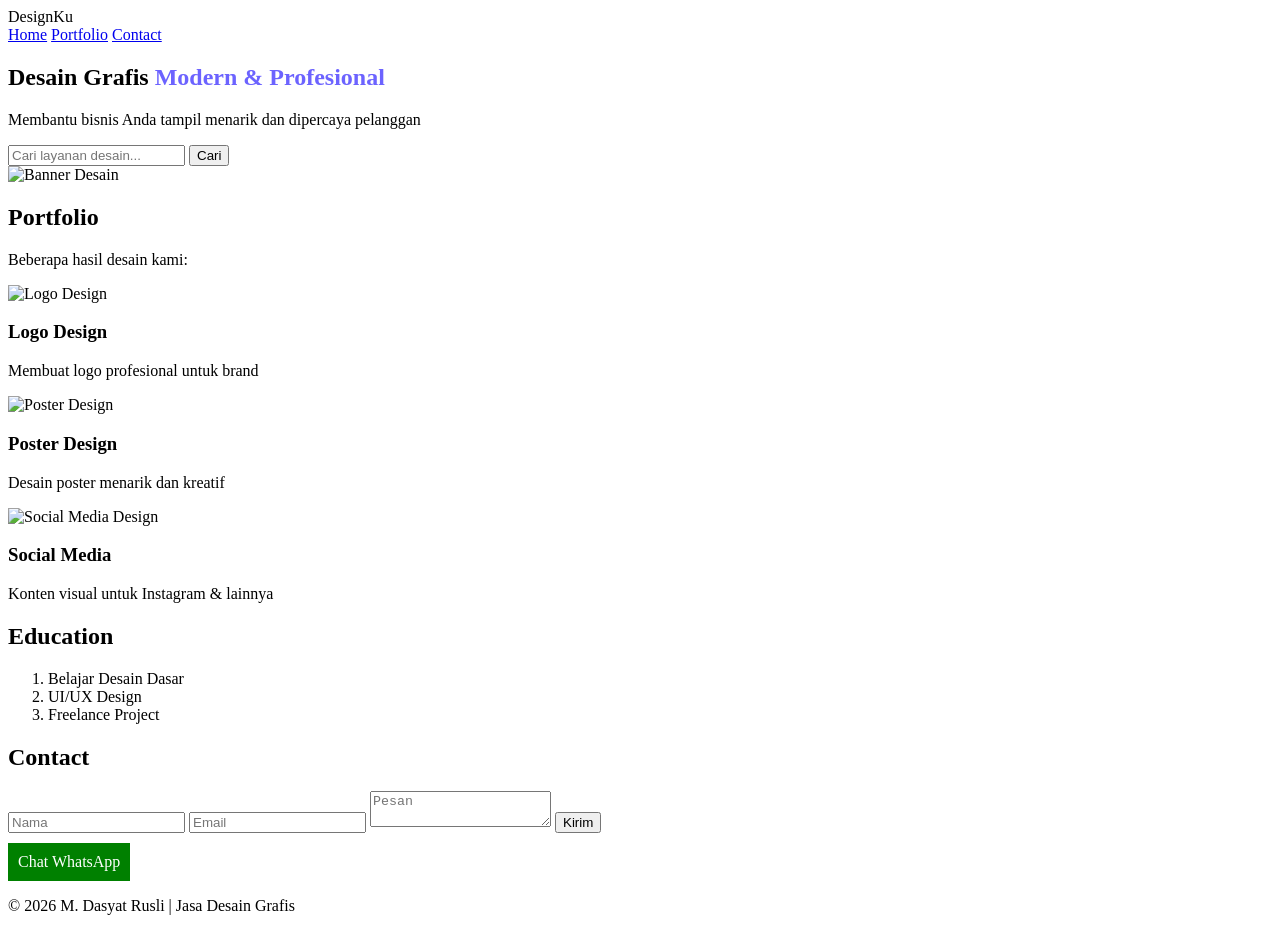
==== Asn/index.html @ 590995de "Create index.html" ====
<!doctype html>
<html lang="id">
  <head>
    <meta charset="UTF-8" />
    <meta name="viewport" content="width=device-width, initial-scale=1.0" />
    <title>Jasa Desain Grafis</title>
    <link rel="stylesheet" href="style.css" />

    <style>
      h1 span {
        color: #6c63ff;
      }

      .btn {
        background: #6c63ff;
        color: white;
        padding: 10px 20px;
        border-radius: 5px;
        text-decoration: none;
      }

      .btn:hover {
        background: #574fd6;
      }
    </style>
  </head>

  <body>
    <header>
      <div class="container nav">
        <div class="logo">Design<span>Ku</span></div>
        <nav>
          <a href="#">Home</a>
          <a href="#portfolio">Portfolio</a>
          <a href="#contact">Contact</a>
        </nav>
      </div>
    </header>

    <section class="hero">
      <div class="container hero-content">
        <div class="hero-text">
          <h1>Desain Grafis <span>Modern & Profesional</span></h1>
          <p>Membantu bisnis Anda tampil menarik dan dipercaya pelanggan</p>

          <form class="search">
            <input type="text" placeholder="Cari layanan desain..." />
            <button type="submit">Cari</button>
          </form>
        </div>

        <div class="hero-img">
          <img src="img/banner.png" alt="Banner Desain" />
        </div>
      </div>
    </section>

    <section id="portfolio" class="section">
      <div class="container">
        <h2>Portfolio</h2>
        <p>Beberapa hasil desain kami:</p>

        <div class="cards">
          <div class="card">
            <img src="img/saga.png" alt="Logo Design" />
            <h3>Logo Design</h3>
            <p>Membuat logo profesional untuk brand</p>
          </div>

          <div class="card">
            <img src="img/poster.png" alt="Poster Design" />
            <h3>Poster Design</h3>
            <p>Desain poster menarik dan kreatif</p>
          </div>

          <div class="card">
            <img src="img/instagram.png" alt="Social Media Design" />
            <h3>Social Media</h3>
            <p>Konten visual untuk Instagram & lainnya</p>
          </div>
        </div>

        <h2>Education</h2>
        <ol>
          <li>Belajar Desain Dasar</li>
          <li>UI/UX Design</li>
          <li>Freelance Project</li>
        </ol>
      </div>
    </section>

    <section id="contact" class="section contact">
      <div class="container">
        <h2>Contact</h2>

        <form class="form">
          <input type="text" placeholder="Nama" required />
          <input type="email" placeholder="Email" required />
          <textarea placeholder="Pesan" required></textarea>
          <button type="submit">Kirim</button>
        </form>

        <a href="https://wa.me/6281382795630" style="display: inline-block; margin-top: 10px; background: green; color: white; padding: 10px; text-decoration: none"> Chat WhatsApp </a>
      </div>
    </section>

    <footer>
      <p>© 2026 M. Dasyat Rusli | Jasa Desain Grafis</p>
    </footer>
  </body>
</html>
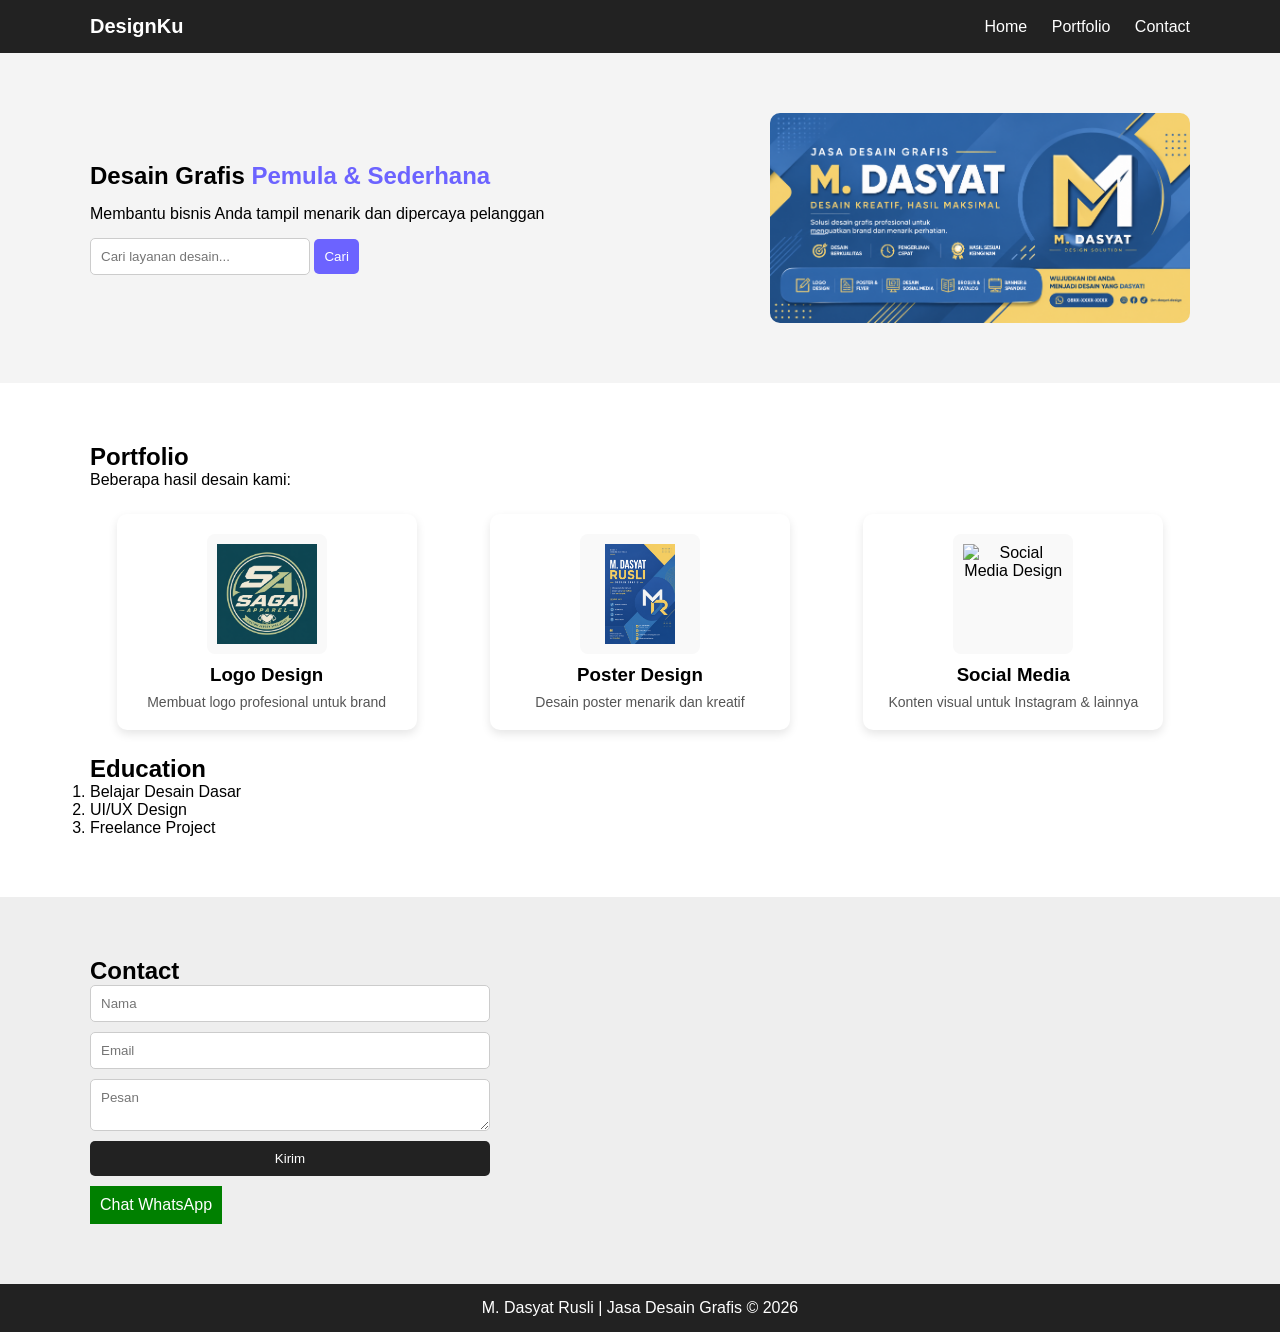
==== commit 3c62f8dc: "Update index.html" ====
--- a/Asn/index.html
+++ b/Asn/index.html
@@ -40,7 +40,7 @@
     <section class="hero">
       <div class="container hero-content">
         <div class="hero-text">
-          <h1>Desain Grafis <span>Modern & Profesional</span></h1>
+          <h1>Desain Grafis <span>Pemula & Sederhana</span></h1>
           <p>Membantu bisnis Anda tampil menarik dan dipercaya pelanggan</p>
 
           <form class="search">
@@ -50,7 +50,7 @@
         </div>
 
         <div class="hero-img">
-          <img src="img/banner.png" alt="Banner Desain" />
+          <img src="banner.png" alt="Banner Desain" />
         </div>
       </div>
     </section>
@@ -62,19 +62,19 @@
 
         <div class="cards">
           <div class="card">
-            <img src="img/saga.png" alt="Logo Design" />
+            <img src="saga.png" alt="Logo Design" />
             <h3>Logo Design</h3>
             <p>Membuat logo profesional untuk brand</p>
           </div>
 
           <div class="card">
-            <img src="img/poster.png" alt="Poster Design" />
+            <img src="poster.png" alt="Poster Design" />
             <h3>Poster Design</h3>
             <p>Desain poster menarik dan kreatif</p>
           </div>
 
           <div class="card">
-            <img src="img/instagram.png" alt="Social Media Design" />
+            <img src="instagram.png" alt="Social Media Design" />
             <h3>Social Media</h3>
             <p>Konten visual untuk Instagram & lainnya</p>
           </div>
@@ -105,7 +105,7 @@
     </section>
 
     <footer>
-      <p>© 2026 M. Dasyat Rusli | Jasa Desain Grafis</p>
+      <p>M. Dasyat Rusli | Jasa Desain Grafis © 2026</p>
     </footer>
   </body>
 </html>
--- a/Asn/style.css
+++ b/Asn/style.css
@@ -0,0 +1,197 @@
+* {
+  margin: 0;
+  padding: 0;
+  box-sizing: border-box;
+  font-family: Arial, sans-serif;
+}
+
+.container {
+  width: 90%;
+  max-width: 1100px;
+  margin: auto;
+}
+
+header {
+  background: #222;
+  color: white;
+  padding: 15px 0;
+}
+
+.nav {
+  display: flex;
+  justify-content: space-between;
+  align-items: center;
+}
+
+.logo {
+  font-weight: bold;
+  font-size: 20px;
+}
+
+nav a {
+  color: white;
+  margin-left: 20px;
+  text-decoration: none;
+}
+
+.hero {
+  background: #f4f4f4;
+  padding: 60px 0;
+}
+
+.hero-content {
+  display: flex;
+  align-items: center;
+  justify-content: space-between;
+  gap: 40px;
+}
+
+.hero-text {
+  max-width: 50%;
+}
+
+.hero-text h1 {
+  margin-bottom: 15px;
+}
+
+.hero-text p {
+  margin-bottom: 15px;
+}
+
+.hero-img img {
+  width: 100%;
+  max-width: 420px;
+  height: auto;
+  border-radius: 10px;
+  display: block;
+}
+
+.search {
+  margin-top: 15px;
+}
+
+.search input {
+  padding: 10px;
+  width: 220px;
+  border: 1px solid #ccc;
+  border-radius: 5px;
+}
+
+.search button {
+  padding: 10px;
+  background: #6c63ff;
+  color: white;
+  border: none;
+  border-radius: 5px;
+  cursor: pointer;
+}
+
+.section {
+  padding: 60px 0;
+}
+
+.cards {
+  display: flex;
+  gap: 20px;
+  margin: 25px 0;
+  flex-wrap: wrap;
+}
+
+.card {
+  flex: 1;
+  min-width: 250px;
+  max-width: 300px;
+  margin: auto;
+  background: white;
+  padding: 20px;
+  border-radius: 10px;
+  text-align: center;
+  box-shadow: 0 4px 10px rgba(0, 0, 0, 0.1);
+  transition: 0.3s;
+
+  display: flex;
+  flex-direction: column;
+  align-items: center;
+  justify-content: space-between;
+}
+
+.card:hover {
+  transform: translateY(-5px);
+}
+
+.card img {
+  width: 100%;
+  max-width: 120px;
+  height: 120px;
+  object-fit: contain;
+  background: #f9f9f9;
+  padding: 10px;
+  border-radius: 8px;
+  margin-bottom: 10px;
+}
+
+.card h3 {
+  margin-bottom: 8px;
+}
+
+.card p {
+  font-size: 14px;
+  color: #555;
+}
+
+.contact {
+  background: #eee;
+}
+
+.form {
+  display: flex;
+  flex-direction: column;
+  max-width: 400px;
+}
+
+.form input,
+.form textarea {
+  margin-bottom: 10px;
+  padding: 10px;
+  border: 1px solid #ccc;
+  border-radius: 5px;
+}
+
+.form button {
+  padding: 10px;
+  background: #222;
+  color: white;
+  border: none;
+  border-radius: 5px;
+  cursor: pointer;
+}
+
+footer {
+  background: #222;
+  color: white;
+  text-align: center;
+  padding: 15px;
+}
+
+@media (max-width: 768px) {
+  .hero-content {
+    flex-direction: column;
+    text-align: center;
+  }
+
+  .hero-text {
+    max-width: 100%;
+  }
+
+  .hero-img img {
+    margin-top: 20px;
+  }
+
+  nav {
+    display: none;
+  }
+
+  .cards {
+    justify-content: center;
+  }
+}
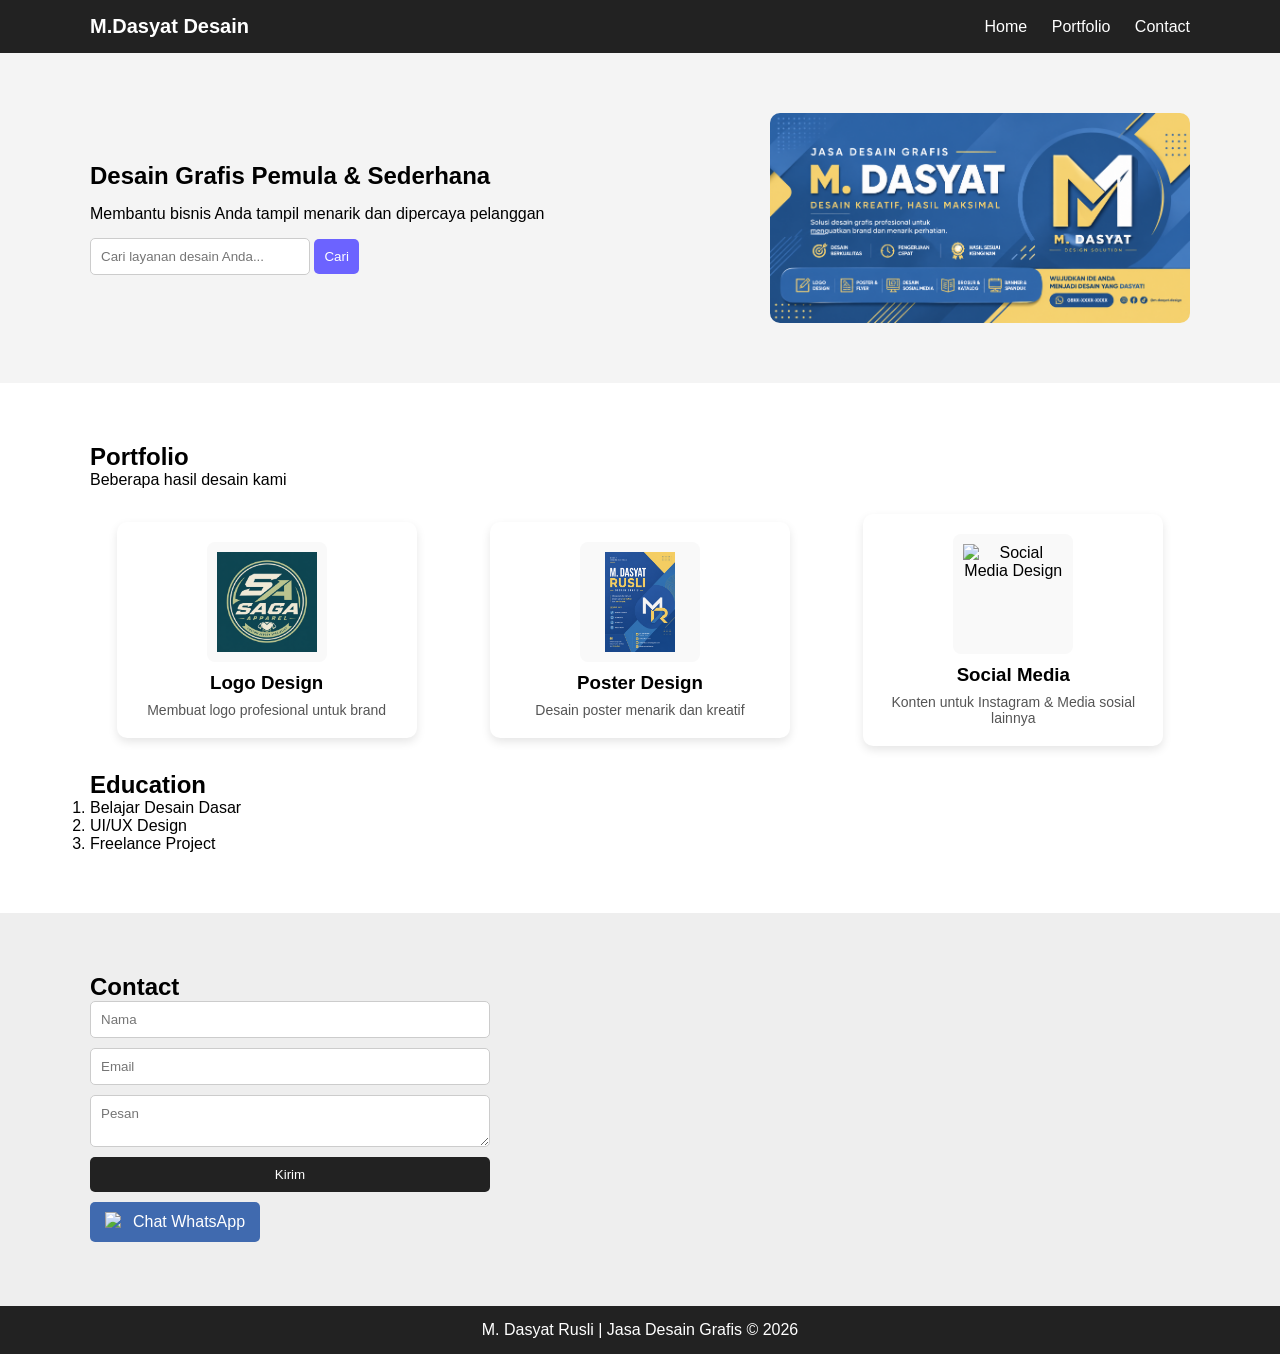
==== commit dda97d12: "Update index.html" ====
--- a/Asn/index.html
+++ b/Asn/index.html
@@ -8,11 +8,11 @@
 
     <style>
       h1 span {
-        color: #6c63ff;
+        color: 427AB5;
       }
 
       .btn {
-        background: #6c63ff;
+        background: #427ab5;
         color: white;
         padding: 10px 20px;
         border-radius: 5px;
@@ -20,7 +20,7 @@
       }
 
       .btn:hover {
-        background: #574fd6;
+        background: #406aaf;
       }
     </style>
   </head>
@@ -28,7 +28,7 @@
   <body>
     <header>
       <div class="container nav">
-        <div class="logo">Design<span>Ku</span></div>
+        <div class="logo">M.Dasyat <span>Desain</span></div>
         <nav>
           <a href="#">Home</a>
           <a href="#portfolio">Portfolio</a>
@@ -44,7 +44,7 @@
           <p>Membantu bisnis Anda tampil menarik dan dipercaya pelanggan</p>
 
           <form class="search">
-            <input type="text" placeholder="Cari layanan desain..." />
+            <input type="text" placeholder="Cari layanan desain Anda..." />
             <button type="submit">Cari</button>
           </form>
         </div>
@@ -58,7 +58,7 @@
     <section id="portfolio" class="section">
       <div class="container">
         <h2>Portfolio</h2>
-        <p>Beberapa hasil desain kami:</p>
+        <p>Beberapa hasil desain kami</p>
 
         <div class="cards">
           <div class="card">
@@ -76,7 +76,7 @@
           <div class="card">
             <img src="instagram.png" alt="Social Media Design" />
             <h3>Social Media</h3>
-            <p>Konten visual untuk Instagram & lainnya</p>
+            <p>Konten untuk Instagram & Media sosial lainnya</p>
           </div>
         </div>
 
@@ -100,7 +100,13 @@
           <button type="submit">Kirim</button>
         </form>
 
-        <a href="https://wa.me/6281382795630" style="display: inline-block; margin-top: 10px; background: green; color: white; padding: 10px; text-decoration: none"> Chat WhatsApp </a>
+        <a
+          href="https://wa.me/6281382795630"
+          style="display: inline-flex; align-items: center; gap: 8px; margin-top: 10px; background: #406aaf; color: white; padding: 10px 15px; text-decoration: none; border-radius: 5px"
+        >
+          <img src="whatsapp.jpg" alt="wa" style="width: 20px; height: 20px" />
+          Chat WhatsApp
+        </a>
       </div>
     </section>
 
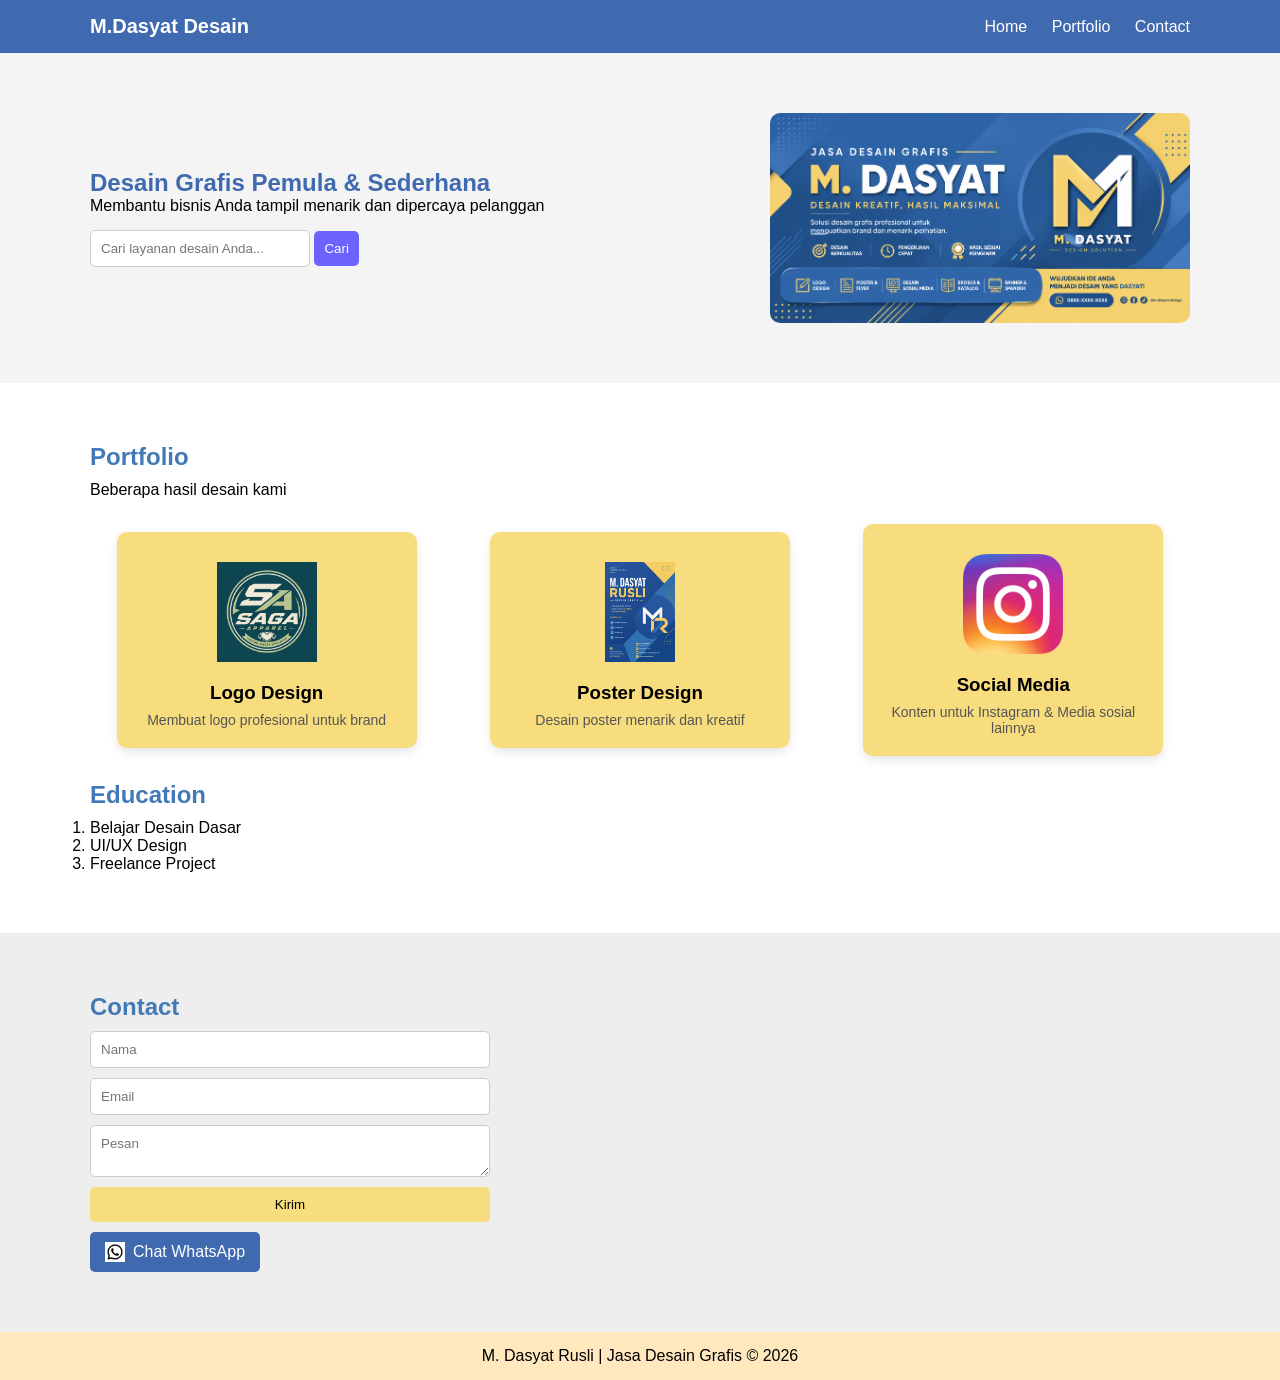
==== commit 02a0a781: "Update index.html" ====
--- a/Asn/index.html
+++ b/Asn/index.html
@@ -74,7 +74,7 @@
           </div>
 
           <div class="card">
-            <img src="instagram.png" alt="Social Media Design" />
+            <img src="Instagram.png" alt="Social Media Design" />
             <h3>Social Media</h3>
             <p>Konten untuk Instagram & Media sosial lainnya</p>
           </div>
--- a/Asn/style.css
+++ b/Asn/style.css
@@ -12,7 +12,7 @@
 }
 
 header {
-  background: #222;
+  background: #406aaf;
   color: white;
   padding: 15px 0;
 }
@@ -51,11 +51,16 @@
 }
 
 .hero-text h1 {
-  margin-bottom: 15px;
+  color: #406aaf;
 }
 
 .hero-text p {
   margin-bottom: 15px;
+}
+
+h2 {
+  color: #427ab5;
+  margin-bottom: 10px;
 }
 
 .hero-img img {
@@ -102,7 +107,7 @@
   min-width: 250px;
   max-width: 300px;
   margin: auto;
-  background: white;
+  background: #f7dd7d;
   padding: 20px;
   border-radius: 10px;
   text-align: center;
@@ -124,7 +129,7 @@
   max-width: 120px;
   height: 120px;
   object-fit: contain;
-  background: #f9f9f9;
+  background: #f7dd7d;
   padding: 10px;
   border-radius: 8px;
   margin-bottom: 10px;
@@ -159,16 +164,16 @@
 
 .form button {
   padding: 10px;
-  background: #222;
-  color: white;
+  background: #f7dd7d;
+  color: black;
   border: none;
   border-radius: 5px;
   cursor: pointer;
 }
 
 footer {
-  background: #222;
-  color: white;
+  background: #ffe8be;
+  color: black;
   text-align: center;
   padding: 15px;
 }
